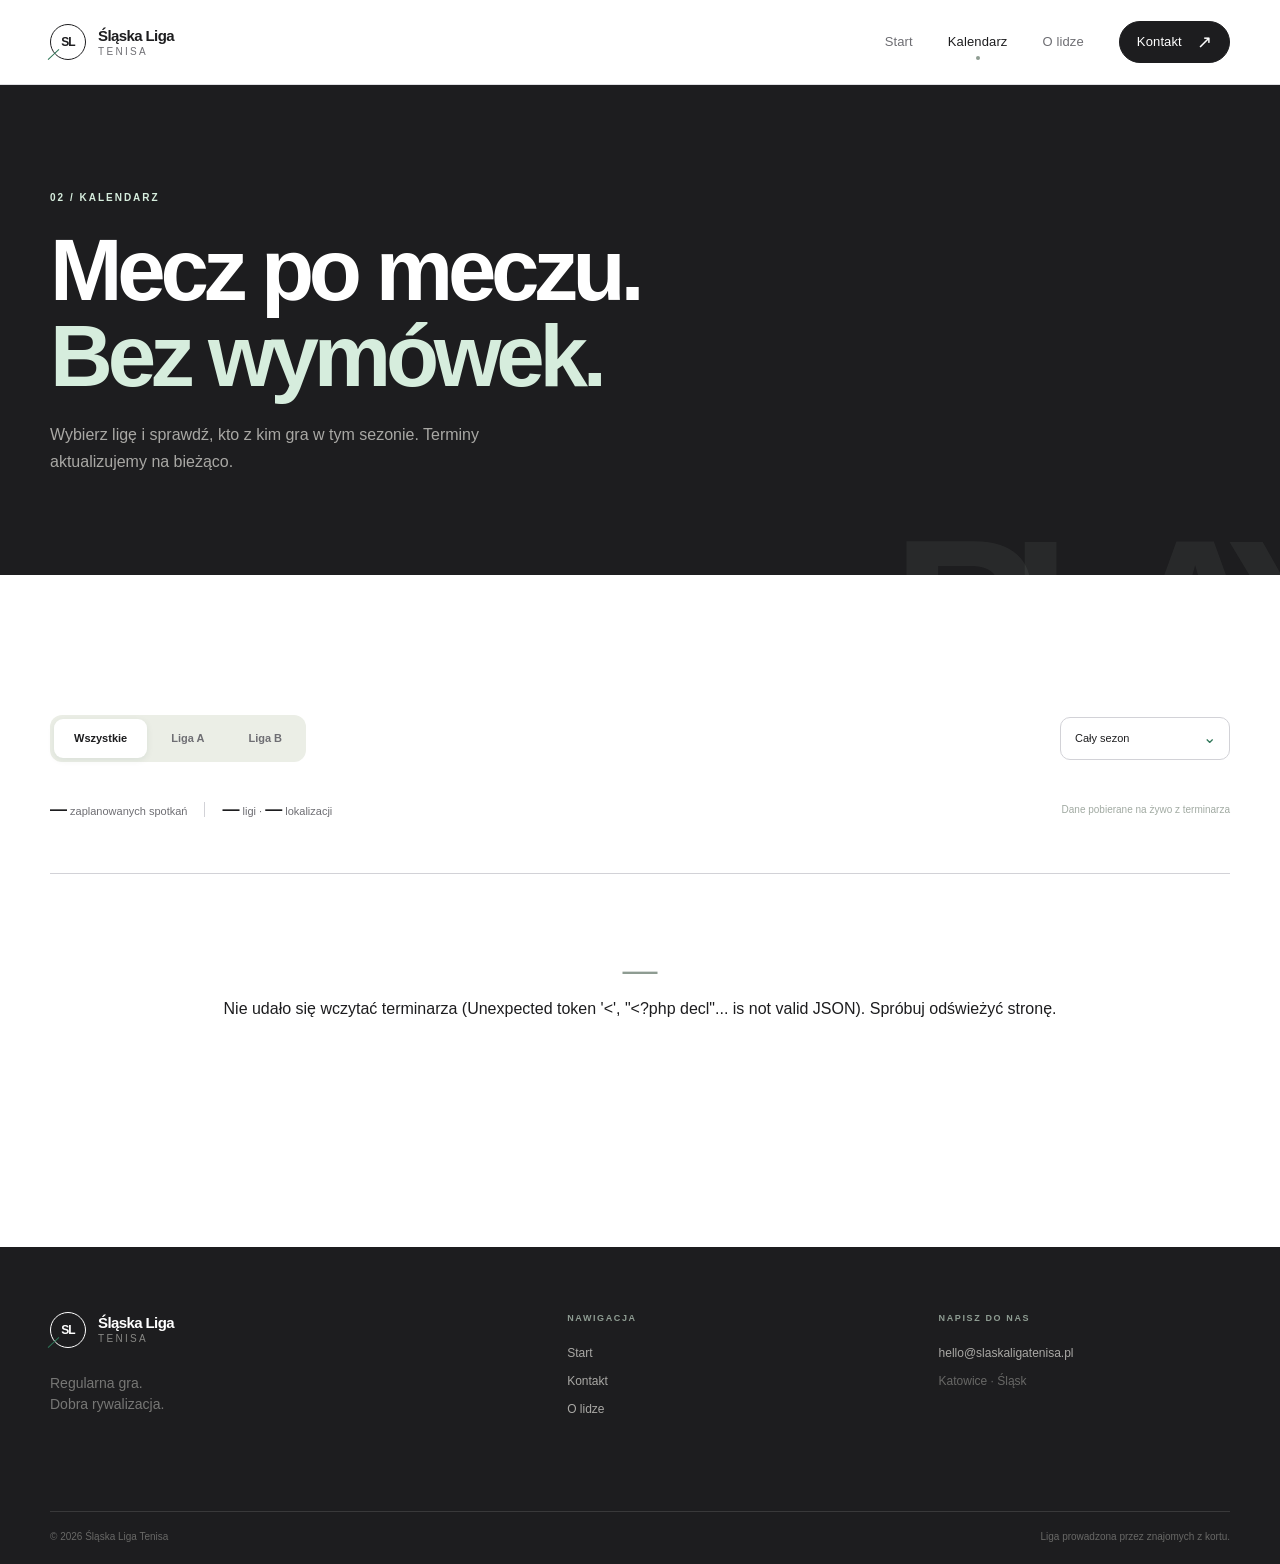
==== slt-final/kalendarz.html @ feb3588d "Add files via upload" ====
<!doctype html>
<html lang="pl">
  <head>
    <meta charset="UTF-8" />
    <meta name="viewport" content="width=device-width, initial-scale=1.0" />
    <meta name="description" content="Kalendarz meczy Śląskiej Ligi Tenisa — sprawdź najbliższe spotkania i wyniki." />
    <title>Kalendarz meczy — Śląska Liga Tenisa</title>
    <link rel="stylesheet" href="styles.css" />
  </head>
  <body data-page="calendar">
    <a class="skip-link" href="#main-content">Przejdź do treści</a>
    <header class="site-header"><div class="shell header-inner">
      <a class="brand" href="index.html" aria-label="Śląska Liga Tenisa — strona główna"><span class="brand-mark" aria-hidden="true"><span>SL</span><i></i></span><span class="brand-copy"><strong>Śląska Liga</strong><small>Tenisa</small></span></a>
      <button class="menu-toggle" type="button" aria-expanded="false" aria-controls="primary-navigation"><span></span><span></span><span></span><span class="sr-only">Otwórz menu</span></button>
      <nav id="primary-navigation" class="primary-nav" aria-label="Główna nawigacja"><a data-nav="home" href="index.html">Start</a><a data-nav="calendar" href="kalendarz.html">Kalendarz</a><a data-nav="about" href="o-lidze.html">O lidze</a><a class="nav-cta" data-nav="contact" href="kontakt.html">Kontakt <span>↗</span></a></nav>
    </div></header>
    <main id="main-content">
      <section class="page-hero"><div class="shell page-hero-inner"><p class="eyebrow reveal">02 / Kalendarz</p><h1 class="reveal reveal-delay">Mecz po meczu.<br /><em>Bez wymówek.</em></h1><p class="page-intro reveal reveal-delay-2">Wybierz ligę i sprawdź, kto z kim gra w tym sezonie. Terminy aktualizujemy na bieżąco.</p></div><div class="page-hero-mark">PLAY</div></section>
      <section class="section calendar-section"><div class="shell">
        <div class="calendar-toolbar reveal"><div class="filter-tabs" role="group" aria-label="Filtruj po lidze"><button class="filter-tab active" type="button" data-filter="all">Wszystkie</button><button class="filter-tab" type="button" data-filter="A">Liga A</button><button class="filter-tab" type="button" data-filter="B">Liga B</button></div><label class="select-wrap"><span class="sr-only">Wybierz miesiąc</span><select id="month-filter"><option value="all">Cały sezon</option></select></label></div>
        <div class="calendar-summary reveal reveal-delay"><span><strong id="summary-total">—</strong> zaplanowanych spotkań</span><span class="summary-divider"></span><span><strong id="summary-leagues">—</strong> ligi · <strong id="summary-locations">—</strong> lokalizacji</span><span class="calendar-updated" id="calendar-updated">Dane pobierane na żywo z terminarza</span></div>
        <div class="schedule" id="schedule">
          <p class="admin-table-empty">Wczytywanie terminarza…</p>
        </div>
        <div class="empty-state" id="empty-state" hidden><span class="empty-mark">—</span><h3>Brak spotkań dla tego filtra</h3><p>Spróbuj wybrać inną ligę lub miesiąc.</p></div>
      </div></section>
    </main>
    <footer class="site-footer"><div class="shell footer-main"><div class="footer-brand"><a class="brand brand-footer" href="index.html"><span class="brand-mark" aria-hidden="true"><span>SL</span><i></i></span><span class="brand-copy"><strong>Śląska Liga</strong><small>Tenisa</small></span></a><p>Regularna gra.<br />Dobra rywalizacja.</p></div><div class="footer-nav"><span class="footer-label">Nawigacja</span><a href="index.html">Start</a><a href="kontakt.html">Kontakt</a><a href="o-lidze.html">O lidze</a></div><div class="footer-nav"><span class="footer-label">Napisz do nas</span><a href="mailto:hello@slaskaligatenisa.pl">hello@slaskaligatenisa.pl</a><span class="footer-muted">Katowice · Śląsk</span></div></div><div class="shell footer-bottom"><span>© <span data-year>2026</span> Śląska Liga Tenisa</span><span>Liga prowadzona przez znajomych z kortu.</span></div></footer>
    <script src="script.js"></script>
  </body>
</html>
---- slt-final/styles.css ----
:root {
  --forest: #1d1d1f;
  --forest-deep: #101010;
  --green: #2f7658;
  --mint: #dcebe2;
  --lime: #d6eddd;
  --gold: #8e9c92;
  --cream: #f5f5f7;
  --paper: #ffffff;
  --ink: #1d1d1f;
  --muted: #6e6e73;
  --line: #d2d2d7;
  --coral: #71927e;
  --serif: Georgia, "Times New Roman", serif;
  --sans: -apple-system, BlinkMacSystemFont, "SF Pro Text", "Helvetica Neue", Arial, sans-serif;
  --display: -apple-system, BlinkMacSystemFont, "SF Pro Display", "Helvetica Neue", Arial, sans-serif;
}

* { box-sizing: border-box; }
html { scroll-behavior: smooth; }
body { margin: 0; color: var(--ink); background: var(--paper); font-family: var(--sans); font-size: 16px; line-height: 1.5; -webkit-font-smoothing: antialiased; }
a { color: inherit; text-decoration: none; }
button, input, textarea, select { font: inherit; }
button { cursor: pointer; }
.shell { width: min(1180px, calc(100% - 72px)); margin: 0 auto; }
.sr-only { position: absolute; width: 1px; height: 1px; padding: 0; margin: -1px; overflow: hidden; clip: rect(0, 0, 0, 0); white-space: nowrap; border: 0; }
.skip-link { position: fixed; z-index: 100; top: 12px; left: 12px; padding: 10px 16px; color: var(--paper); background: var(--forest); transform: translateY(-150%); transition: transform .2s; }
.skip-link:focus { transform: translateY(0); }

.site-header { position: relative; z-index: 20; background: var(--paper); border-bottom: 1px solid rgba(22, 40, 33, .1); }
.header-inner { min-height: 84px; display: flex; align-items: center; justify-content: space-between; }
.brand { display: inline-flex; gap: 12px; align-items: center; }
.brand-mark { width: 36px; height: 36px; position: relative; display: grid; place-items: center; border: 1.5px solid var(--forest); border-radius: 50%; color: var(--forest); font-family: var(--display); font-size: 12px; font-weight: 800; letter-spacing: -.08em; }
.brand-mark i { width: 15px; height: 1px; position: absolute; left: -5px; bottom: 4px; background: var(--gold); transform: rotate(-43deg); }
.brand-copy { display: flex; flex-direction: column; line-height: 1; }
.brand-copy strong { color: var(--forest); font-family: var(--display); font-size: 15px; letter-spacing: -.04em; }
.brand-copy small { margin-top: 4px; color: var(--muted); font-size: 10px; letter-spacing: .23em; text-transform: uppercase; }
.primary-nav { display: flex; align-items: center; gap: 35px; }
.primary-nav > a { position: relative; padding: 31px 0; color: #637168; font-size: 13px; font-weight: 600; letter-spacing: .01em; transition: color .25s; }
.primary-nav > a:hover, .primary-nav > a.active { color: var(--forest); }
.primary-nav > a:not(.nav-cta)::after { content: ""; width: 4px; height: 4px; position: absolute; bottom: 23px; left: calc(50% - 2px); border-radius: 50%; background: var(--gold); opacity: 0; transform: translateY(5px); transition: .25s; }
.primary-nav > a.active:not(.nav-cta)::after { opacity: 1; transform: translateY(0); }
.nav-cta { display: inline-flex; gap: 15px; align-items: center; padding: 10px 17px !important; color: var(--paper) !important; background: var(--forest); border: 1px solid var(--forest); }
.nav-cta:hover { background: var(--green); border-color: var(--green); }
.nav-cta span, .button span { font-size: 18px; font-weight: 400; line-height: .7; }
.menu-toggle { display: none; background: none; border: 0; }

.hero-section { position: relative; overflow: hidden; background: var(--paper); }
.hero-grid { min-height: 652px; display: grid; grid-template-columns: 48% 52%; align-items: center; padding: 78px 0 105px; }
.eyebrow { display: flex; align-items: center; gap: 10px; margin: 0 0 24px; color: var(--green); font-size: 10px; font-weight: 700; letter-spacing: .2em; line-height: 1; text-transform: uppercase; }
.eyebrow-line { width: 25px; height: 1px; background: var(--gold); }
h1, h2, h3, p { margin-top: 0; }
h1, h2 { color: var(--forest); font-family: var(--display); letter-spacing: -.07em; line-height: .99; }
h1 { max-width: 700px; margin-bottom: 28px; font-size: clamp(49px, 6.1vw, 83px); font-weight: 700; }
h1 em, h2 em, .form-success h3 em { color: var(--coral); font-family: var(--serif); font-weight: 400; letter-spacing: -.08em; }
h1 span { color: var(--green); }
.hero-lede { max-width: 430px; margin-bottom: 30px; color: #68786e; font-size: 17px; line-height: 1.65; }
.hero-actions { display: flex; align-items: center; gap: 28px; }
.button { display: inline-flex; align-items: center; justify-content: center; gap: 22px; min-height: 48px; padding: 0 20px; border: 1px solid transparent; font-size: 12px; font-weight: 700; letter-spacing: .01em; transition: background .25s, border-color .25s, color .25s, transform .25s; }
.button:hover { transform: translateY(-2px); }
.button-primary { color: var(--paper); background: var(--forest); border-color: var(--forest); }
.button-primary:hover { background: var(--green); border-color: var(--green); }
.button-light { color: var(--forest); background: var(--lime); border-color: var(--lime); }
.button-light:hover { background: #edf3d0; border-color: #edf3d0; }
.button-outline { color: var(--forest); background: transparent; border-color: #aec0ad; }
.button-outline:hover { color: var(--paper); background: var(--forest); border-color: var(--forest); }
.text-link { display: inline-flex; align-items: center; gap: 13px; color: var(--forest); font-size: 12px; font-weight: 700; }
.text-link span { color: var(--gold); font-size: 20px; font-weight: 400; transition: transform .2s; }
.text-link:hover span { transform: translateX(4px); }
.hero-note { display: flex; align-items: center; gap: 10px; margin-top: 49px; color: #8b958d; font-size: 11px; }
.pulse-dot { width: 7px; height: 7px; position: relative; display: inline-block; border-radius: 50%; background: var(--coral); }
.pulse-dot::before { content: ""; position: absolute; inset: -4px; border: 1px solid var(--coral); border-radius: 50%; opacity: .5; animation: pulse 2s infinite; }
@keyframes pulse { 0%, 100% { transform: scale(.8); opacity: .7; } 50% { transform: scale(1.3); opacity: 0; } }
.hero-art { min-height: 480px; position: relative; margin-left: 8%; color: var(--paper); background: #1d1d1f; border-radius: 24px; overflow: hidden; box-shadow: 0 28px 65px rgba(29, 29, 31, .18); }
.art-topline { position: absolute; z-index: 2; top: 22px; right: 25px; left: 25px; display: flex; justify-content: space-between; color: rgba(255, 255, 255, .48); font-size: 9px; letter-spacing: .16em; }
.court-stage { position: absolute; inset: 56px 22px 78px; display: grid; place-items: center; }
.court-svg { width: 100%; height: 100%; overflow: visible; }
.court-surface { fill: #2f7658; }
.court-line { fill: none; stroke: rgba(255, 255, 255, .86); stroke-width: 3; vector-effect: non-scaling-stroke; }
.singles-line { stroke: rgba(255, 255, 255, .73); }
.center-line { stroke: rgba(255, 255, 255, .88); }
.net-line { stroke: #e4f1d8; stroke-width: 4; vector-effect: non-scaling-stroke; }
.net-shadow { stroke: rgba(0, 0, 0, .3); stroke-width: 2; vector-effect: non-scaling-stroke; }
.net-post { fill: #e4f1d8; stroke: #1d1d1f; stroke-width: 2; }
.ball-trail { fill: none; stroke: rgba(214, 237, 221, .22); stroke-width: 2; stroke-dasharray: 4 8; vector-effect: non-scaling-stroke; }
.court-ball { fill: #d6eddd; stroke: #ffffff; stroke-width: 2; filter: drop-shadow(0 6px 8px rgba(0, 0, 0, .28)); }
.art-caption { position: absolute; right: 27px; bottom: 21px; left: 27px; display: flex; justify-content: space-between; align-items: end; border-top: 1px solid rgba(255, 255, 255, .18); padding-top: 15px; }
.art-caption strong { max-width: 180px; font-family: var(--display); font-size: 16px; line-height: 1.15; }
.art-caption span { color: rgba(255, 255, 255, .5); font-size: 10px; }
.hero-swoop { display: none; }
.section { padding: 125px 0; }
.section-intro { background: var(--paper); }
.intro-grid, .about-intro-grid { display: grid; grid-template-columns: 1fr 1fr; gap: 80px; }
.section-heading h2, .section-topline h2 { margin-bottom: 0; font-size: clamp(41px, 4vw, 59px); }
.intro-content { max-width: 450px; padding-top: 39px; }
.intro-lede, .large-copy { color: var(--forest); font-family: var(--display); font-size: 21px; line-height: 1.45; letter-spacing: -.035em; }
.dark-link { margin-top: 25px; }
.value-grid { display: grid; grid-template-columns: repeat(3, 1fr); gap: 2px; margin-top: 86px; }
.value-card { min-height: 263px; position: relative; padding: 30px; border: 1px solid var(--line); background: #f6f6ef; }
.value-card-accent { color: var(--paper); background: var(--forest); border-color: var(--forest); }
.value-number { position: absolute; top: 27px; right: 28px; color: var(--gold); font-size: 10px; font-weight: 700; letter-spacing: .1em; }
.value-icon { width: 31px; height: 31px; position: relative; margin: 20px 0 32px; color: var(--green); }
.value-card-accent .value-icon { color: var(--lime); }
.icon-calendar { border: 1px solid currentColor; border-top: 4px solid currentColor; }.icon-calendar::before, .icon-calendar::after { content: ""; position: absolute; top: -7px; width: 1px; height: 8px; background: currentColor; }.icon-calendar::before { left: 7px; }.icon-calendar::after { right: 7px; }
.icon-people::before, .icon-people::after { content: ""; position: absolute; border: 1px solid currentColor; border-radius: 50%; }.icon-people::before { width: 10px; height: 10px; top: 1px; left: 10px; box-shadow: -11px 5px 0 -2px var(--forest), 11px 5px 0 -2px var(--forest); }.icon-people::after { width: 26px; height: 12px; bottom: 2px; left: 2px; border-radius: 50% 50% 0 0; }
.value-card-accent .icon-people::before { box-shadow: -11px 5px 0 -2px var(--forest), 11px 5px 0 -2px var(--forest); }
.icon-chart { border-left: 1px solid currentColor; border-bottom: 1px solid currentColor; }.icon-chart::before, .icon-chart::after { content: ""; position: absolute; bottom: 4px; width: 5px; background: currentColor; }.icon-chart::before { left: 7px; height: 11px; box-shadow: 8px -7px 0 currentColor, 16px -15px 0 currentColor; }
.value-card h3 { margin-bottom: 10px; color: inherit; font-family: var(--display); font-size: 19px; letter-spacing: -.04em; }.value-card p { max-width: 245px; margin: 0; color: #748178; font-size: 13px; line-height: 1.55; }.value-card-accent p { color: rgba(244, 243, 236, .68); }

.season-section { position: relative; overflow: hidden; color: var(--paper); background: var(--forest); }
.season-grid { position: relative; z-index: 1; display: grid; grid-template-columns: 1fr 1fr; gap: 110px; align-items: center; }
.eyebrow-light { color: var(--lime); }.season-copy h2, .join-strip h2 { margin-bottom: 24px; color: var(--paper); font-size: clamp(46px, 5vw, 70px); }.season-copy h2 em, .join-strip h2 em { color: var(--lime); }.season-copy > p:not(.eyebrow) { max-width: 355px; margin-bottom: 35px; color: rgba(244, 243, 236, .66); font-size: 16px; line-height: 1.65; }
.season-stats { border-top: 1px solid rgba(244, 243, 236, .25); }.big-stat { display: flex; align-items: center; gap: 23px; padding: 24px 0; }.big-stat strong { min-width: 150px; color: var(--lime); font-family: var(--display); font-size: clamp(55px, 7vw, 92px); font-weight: 500; letter-spacing: -.1em; line-height: .8; }.big-stat span { color: rgba(244, 243, 236, .58); font-size: 11px; line-height: 1.35; text-transform: uppercase; letter-spacing: .1em; }.stat-rule { height: 1px; background: rgba(244, 243, 236, .25); }.season-watermark { position: absolute; right: -2%; bottom: -6%; color: rgba(200, 216, 196, .04); font-family: var(--display); font-size: 320px; font-weight: 800; letter-spacing: -.14em; line-height: .75; }

.upcoming-section { background: var(--paper); }.section-topline { display: flex; justify-content: space-between; align-items: end; margin-bottom: 60px; }.section-topline > .text-link { margin-bottom: 8px; }.match-list { border-top: 1px solid var(--line); }.match-row { min-height: 128px; display: grid; grid-template-columns: 105px 1fr 80px 47px; gap: 22px; align-items: center; border-bottom: 1px solid var(--line); }.match-date { display: flex; align-items: center; gap: 10px; }.match-date strong { color: var(--forest); font-family: var(--display); font-size: 39px; letter-spacing: -.08em; line-height: .8; }.match-date span { color: var(--muted); font-size: 9px; font-weight: 700; line-height: 1.25; letter-spacing: .12em; }.match-label, .match-info small { color: var(--green); font-size: 9px; font-weight: 700; letter-spacing: .13em; text-transform: uppercase; }.match-info h3 { margin: 7px 0 5px; color: var(--forest); font-family: var(--display); font-size: 18px; letter-spacing: -.045em; }.match-info h3 i { color: var(--coral); font-family: var(--serif); font-size: 16px; font-weight: 400; }.match-place { color: var(--muted); font-size: 11px; }.match-time { color: var(--forest); font-family: var(--display); font-size: 17px; font-weight: 700; text-align: right; }.round-arrow { width: 37px; height: 37px; display: grid; place-items: center; margin-left: auto; border: 1px solid #bdcbbb; border-radius: 50%; color: var(--green); font-size: 17px; transition: .25s; }.round-arrow:hover { color: var(--paper); background: var(--forest); border-color: var(--forest); transform: rotate(45deg); }
.join-strip { position: relative; overflow: hidden; padding: 110px 0 120px; background: var(--coral); }.join-strip::after { content: ""; width: 360px; height: 360px; position: absolute; right: 7%; top: 18%; border: 1px solid rgba(244, 243, 236, .22); border-radius: 50%; box-shadow: 0 0 0 55px rgba(244, 243, 236, .04), 0 0 0 110px rgba(244, 243, 236, .03); }.join-strip-inner { position: relative; z-index: 1; }.join-strip .button { margin-top: 20px; }

.page-hero { position: relative; min-height: 430px; overflow: hidden; background: var(--forest); }.page-hero-inner { position: relative; z-index: 1; padding: 108px 0 100px; }.page-hero .eyebrow { color: var(--lime); }.page-hero h1 { max-width: 650px; margin-bottom: 23px; color: var(--paper); font-size: clamp(54px, 6.8vw, 88px); }.page-hero h1 em { color: var(--lime); }.page-intro { max-width: 430px; margin-bottom: 0; color: rgba(244,243,236,.65); font-size: 16px; line-height: 1.65; }.page-hero-mark { position: absolute; right: -5%; bottom: -29%; color: rgba(200,216,196,.07); font-family: var(--display); font-size: 220px; font-weight: 800; letter-spacing: -.13em; line-height: .9; }.page-hero-join { background: var(--green); }.page-hero-about { background: #1a493a; }

.calendar-section { background: var(--paper); }.calendar-toolbar { display: flex; justify-content: space-between; align-items: center; margin-bottom: 35px; }.filter-tabs { display: flex; gap: 4px; padding: 4px; background: #ebeee6; }.filter-tab { padding: 11px 20px; color: var(--muted); background: transparent; border: 0; font-size: 11px; font-weight: 700; }.filter-tab.active { color: var(--forest); background: var(--paper); box-shadow: 0 2px 7px rgba(7,59,46,.08); }.select-wrap { position: relative; }.select-wrap::after { content: "⌄"; position: absolute; top: 9px; right: 14px; pointer-events: none; color: var(--green); }.select-wrap select { min-width: 170px; padding: 12px 36px 12px 14px; appearance: none; color: var(--forest); background: transparent; border: 1px solid var(--line); font-size: 11px; }.calendar-summary { display: flex; align-items: center; gap: 17px; margin-bottom: 51px; color: var(--muted); font-size: 11px; }.calendar-summary strong { color: var(--forest); font-family: var(--display); font-size: 17px; }.summary-divider { width: 1px; height: 15px; background: var(--line); }.calendar-updated { margin-left: auto; color: #a1aaa2; font-size: 10px; }.schedule { border-top: 1px solid var(--line); }.schedule-group { display: grid; grid-template-columns: 160px 1fr; border-bottom: 1px solid var(--line); }.schedule-date { display: flex; gap: 12px; align-items: start; padding-top: 37px; }.schedule-date strong { color: var(--forest); font-family: var(--display); font-size: 45px; letter-spacing: -.1em; line-height: .8; }.schedule-date span { margin-top: 3px; color: var(--muted); font-size: 9px; font-weight: 700; line-height: 1.4; letter-spacing: .12em; }.game-row { min-height: 118px; position: relative; display: grid; grid-template-columns: 105px 1fr 65px 37px; gap: 17px; align-items: center; padding: 20px 0; border-bottom: 1px solid #e5e8e1; }.game-row:last-child { border-bottom: 0; }.game-row > div h3 { margin: 5px 0 3px; color: var(--forest); font-family: var(--display); font-size: 17px; letter-spacing: -.04em; }.game-row > div p { margin: 0; color: var(--muted); font-size: 11px; }.game-row > div p b { color: var(--gold); }.game-row time { color: var(--forest); font-family: var(--display); font-size: 16px; font-weight: 700; text-align: right; }.game-status { align-self: start; margin-top: 6px; color: var(--green); font-size: 9px; font-weight: 700; letter-spacing: .1em; text-transform: uppercase; }.game-status::before { content: ""; width: 6px; height: 6px; display: inline-block; margin-right: 6px; border-radius: 50%; background: var(--lime); }.empty-state { padding: 70px 0; text-align: center; }.empty-mark { color: var(--gold); font-size: 35px; }.empty-state h3 { margin-bottom: 4px; color: var(--forest); font-family: var(--display); }.empty-state p { color: var(--muted); font-size: 13px; }

.form-section { background: #edf0e9; }.form-layout { display: grid; grid-template-columns: .75fr 1.25fr; gap: 90px; align-items: start; }.form-aside { padding-top: 22px; }.form-aside h2 { margin-bottom: 23px; font-size: clamp(48px, 5vw, 70px); }.form-aside > p:not(.eyebrow) { max-width: 315px; color: #738077; font-size: 15px; line-height: 1.6; }.aside-details { margin-top: 74px; border-top: 1px solid #cad5ca; }.aside-details div { display: flex; justify-content: space-between; padding: 16px 0; border-bottom: 1px solid #cad5ca; }.detail-label { color: #7d8a80; font-size: 10px; text-transform: uppercase; letter-spacing: .12em; }.aside-details strong { color: var(--forest); font-family: var(--display); font-size: 12px; }.form-card { padding: 38px 40px 42px; background: var(--paper); box-shadow: 0 16px 45px rgba(22,40,33,.08); }.form-card-top { display: flex; justify-content: space-between; padding-bottom: 26px; border-bottom: 1px solid var(--line); }.form-step { color: var(--green); font-family: var(--display); font-size: 11px; font-weight: 700; letter-spacing: .14em; }.form-step i { width: 25px; height: 1px; display: inline-block; margin: 0 9px 3px; background: var(--gold); }.required-note { color: #9aa49b; font-size: 10px; }.form-heading { display: flex; gap: 17px; align-items: start; margin: 31px 0 22px; }.form-heading > span { color: var(--gold); font-family: var(--display); font-size: 13px; font-weight: 700; }.form-heading h3 { margin: -3px 0 4px; color: var(--forest); font-family: var(--display); font-size: 19px; letter-spacing: -.045em; }.form-heading p { margin: 0; color: var(--muted); font-size: 12px; }.form-heading-spaced { margin-top: 38px; }.field-grid { display: grid; grid-template-columns: 1fr 1fr; gap: 17px; }.field { display: block; margin-bottom: 18px; }.field > span, .choice-field legend { display: block; margin-bottom: 8px; color: var(--forest); font-size: 11px; font-weight: 700; }.field b, .choice-field b, .check-field b { color: var(--coral); }.field input, .field textarea { width: 100%; padding: 13px 12px; color: var(--ink); background: #f6f6ef; border: 1px solid #d7ded5; border-radius: 0; outline: 0; font-size: 12px; transition: border-color .2s, background .2s; }.field textarea { resize: vertical; min-height: 81px; }.field input:focus, .field textarea:focus { background: var(--paper); border-color: var(--green); }.field input::placeholder, .field textarea::placeholder { color: #adb6ae; }.field-error { display: none; margin-top: 5px; color: var(--coral); font-size: 10px; }.field.has-error input, .field.has-error textarea { border-color: var(--coral); }.field.has-error .field-error { display: block; }.choice-field { margin: 0 0 23px; padding: 0; border: 0; }.choice-grid { display: grid; grid-template-columns: repeat(3, 1fr); gap: 7px; }.choice { position: relative; display: block; }.choice input { position: absolute; opacity: 0; }.choice > span { display: block; min-height: 98px; padding: 12px 10px; border: 1px solid #d7ded5; background: #f6f6ef; cursor: pointer; transition: .2s; }.choice input:checked + span { color: var(--paper); background: var(--forest); border-color: var(--forest); }.choice span strong { display: block; margin-bottom: 15px; color: var(--gold); font-family: var(--display); font-size: 10px; }.choice span b { display: block; margin-bottom: 2px; color: var(--forest); font-size: 11px; }.choice input:checked + span b { color: var(--paper); }.choice span small { color: var(--muted); font-size: 9px; }.choice input:checked + span small { color: rgba(244,243,236,.63); }.check-field { display: flex; gap: 10px; align-items: start; margin: 24px 0; color: var(--muted); font-size: 10px; }.check-field input { width: 15px; height: 15px; accent-color: var(--green); }.check-field.has-error { color: var(--coral); }.submit-button { width: 100%; }.form-success { padding: 74px 30px 50px; text-align: center; }.success-mark { width: 48px; height: 48px; display: grid; place-items: center; margin: 0 auto 32px; border-radius: 50%; color: var(--forest); background: var(--lime); font-size: 24px; }.form-success .eyebrow { justify-content: center; }.form-success h3 { margin-bottom: 18px; color: var(--forest); font-family: var(--display); font-size: 43px; line-height: 1; letter-spacing: -.08em; }.form-success > p:not(.eyebrow) { max-width: 350px; margin: 0 auto 25px; color: var(--muted); font-size: 13px; }

.about-intro { background: var(--paper); }.about-text { max-width: 470px; }.about-text p:not(.large-copy) { color: var(--muted); font-size: 15px; line-height: 1.7; }.pricing-section { background: #eef0e9; }.topline-note { margin-bottom: 5px; color: var(--muted); font-size: 12px; line-height: 1.5; text-align: right; }.pricing-grid { display: grid; grid-template-columns: 1fr 1fr; gap: 2px; }.price-card { min-height: 500px; display: flex; flex-direction: column; padding: 34px 35px 32px; background: var(--paper); }.price-card-featured { color: var(--paper); background: var(--forest); }.price-tag { color: var(--green); font-size: 9px; font-weight: 700; letter-spacing: .18em; }.price-card-featured .price-tag { color: var(--lime); }.price-card h3 { margin: 29px 0 8px; color: var(--forest); font-family: var(--display); font-size: 24px; letter-spacing: -.06em; }.price-card-featured h3 { color: var(--paper); }.price-description { max-width: 290px; min-height: 49px; margin-bottom: 24px; color: var(--muted); font-size: 13px; line-height: 1.5; }.price-card-featured .price-description { color: rgba(244,243,236,.62); }.price { display: flex; gap: 11px; align-items: end; margin-bottom: 27px; }.price strong { color: var(--forest); font-family: var(--display); font-size: 66px; font-weight: 500; letter-spacing: -.11em; line-height: .75; }.price-card-featured .price strong { color: var(--lime); }.price span { color: var(--muted); font-size: 10px; line-height: 1.2; text-transform: uppercase; }.price-card-featured .price span { color: rgba(244,243,236,.58); }.price-card ul { display: grid; gap: 10px; margin: 0 0 28px; padding: 0; list-style: none; color: #637168; font-size: 12px; }.price-card-featured ul { color: rgba(244,243,236,.72); }.price-card li::before { content: "—"; margin-right: 10px; color: var(--gold); }.price-card .button { margin-top: auto; align-self: start; min-width: 138px; }.pricing-footnote { margin: 21px 0 0; color: #839087; font-size: 10px; }.rules-section { background: var(--paper); }.rules-grid { display: grid; grid-template-columns: 1fr 1fr; gap: 100px; }.rules-grid .text-link { margin-top: 42px; }.rule-list { border-top: 1px solid var(--line); }.rule-item { display: grid; grid-template-columns: 50px 1fr; gap: 20px; padding: 24px 0; border-bottom: 1px solid var(--line); }.rule-item > span { color: var(--gold); font-family: var(--display); font-size: 12px; font-weight: 700; }.rule-item h3 { margin: -3px 0 5px; color: var(--forest); font-family: var(--display); font-size: 18px; letter-spacing: -.04em; }.rule-item p { margin: 0; color: var(--muted); font-size: 13px; line-height: 1.55; }.faq-section { background: #eef0e9; }.faq-grid { display: grid; grid-template-columns: .8fr 1.2fr; gap: 100px; }.faq-grid h2 { font-size: clamp(43px, 4.5vw, 62px); }.faq-list details { padding: 22px 0; border-top: 1px solid #ccd5cc; }.faq-list details:last-child { border-bottom: 1px solid #ccd5cc; }.faq-list summary { display: flex; justify-content: space-between; align-items: center; color: var(--forest); font-family: var(--display); font-size: 16px; font-weight: 700; letter-spacing: -.04em; cursor: pointer; list-style: none; }.faq-list summary::-webkit-details-marker { display: none; }.faq-list summary span { color: var(--gold); font-family: var(--sans); font-size: 21px; font-weight: 400; transition: transform .2s; }.faq-list details[open] summary span { transform: rotate(45deg); }.faq-list details p { max-width: 610px; margin: 15px 35px 0 0; color: var(--muted); font-size: 13px; line-height: 1.65; }

.site-footer { color: rgba(244,243,236,.65); background: var(--forest-deep); }.footer-main { min-height: 264px; display: grid; grid-template-columns: 1.5fr 1fr 1fr; gap: 80px; padding: 65px 0 55px; }.brand-footer .brand-mark { color: var(--paper); border-color: var(--paper); }.brand-footer .brand-copy strong { color: var(--paper); }.brand-footer .brand-copy small { color: rgba(244,243,236,.5); }.footer-brand p { margin: 25px 0 0; color: rgba(244,243,236,.42); font-family: var(--display); font-size: 14px; line-height: 1.5; }.footer-nav { display: flex; flex-direction: column; align-items: start; gap: 10px; font-size: 12px; }.footer-label { margin-bottom: 9px; color: var(--gold); font-size: 9px; font-weight: 700; letter-spacing: .18em; text-transform: uppercase; }.footer-nav a { transition: color .2s; }.footer-nav a:hover { color: var(--lime); }.footer-muted { color: rgba(244,243,236,.35); }.footer-bottom { display: flex; justify-content: space-between; padding: 17px 0 20px; border-top: 1px solid rgba(244,243,236,.13); color: rgba(244,243,236,.35); font-size: 10px; }

.reveal { opacity: 0; transform: translateY(18px); transition: opacity .7s ease, transform .7s ease; }.reveal.is-visible { opacity: 1; transform: translateY(0); }.reveal-delay { transition-delay: .12s; }.reveal-delay-2 { transition-delay: .22s; }.reveal-delay-3 { transition-delay: .32s; }

@media (max-width: 800px) {
  .shell { width: min(100% - 38px, 610px); }
  .header-inner { min-height: 72px; }.menu-toggle { width: 34px; height: 34px; display: flex; flex-direction: column; justify-content: center; gap: 5px; padding: 0; }.menu-toggle span:not(.sr-only) { width: 23px; height: 1px; display: block; background: var(--forest); transition: .2s; }.nav-open .menu-toggle span:nth-child(1) { transform: translateY(6px) rotate(45deg); }.nav-open .menu-toggle span:nth-child(2) { opacity: 0; }.nav-open .menu-toggle span:nth-child(3) { transform: translateY(-6px) rotate(-45deg); }.primary-nav { position: absolute; top: 72px; right: 0; left: 0; display: none; flex-direction: column; align-items: stretch; gap: 0; padding: 8px 19px 20px; background: var(--paper); border-bottom: 1px solid var(--line); box-shadow: 0 13px 20px rgba(7,59,46,.07); }.nav-open .primary-nav { display: flex; }.primary-nav > a { padding: 14px 0 !important; }.primary-nav > a:not(.nav-cta)::after { display: none; }.nav-cta { margin-top: 6px; padding: 12px 15px !important; }
  .hero-grid, .intro-grid, .about-intro-grid, .season-grid, .form-layout, .rules-grid, .faq-grid { grid-template-columns: 1fr; gap: 45px; }.hero-grid { padding: 67px 0 90px; }.hero-art { min-height: 405px; margin-left: 0; }.hero-note { margin-top: 35px; }.value-grid { grid-template-columns: 1fr; margin-top: 55px; }.value-card { min-height: auto; padding: 26px; }.value-icon { margin-bottom: 22px; }.section { padding: 84px 0; }.intro-content { padding-top: 0; }.season-grid { gap: 60px; }.season-watermark { font-size: 180px; }.match-row { grid-template-columns: 74px 1fr 47px; gap: 14px; }.match-time { grid-column: 2; grid-row: 2; margin-top: -48px; text-align: left; font-size: 13px; }.round-arrow { grid-column: 3; grid-row: 1 / span 2; }.match-info h3 { font-size: 15px; }.join-strip { padding: 85px 0 95px; }.join-strip::after { right: -30%; top: 35%; }.page-hero { min-height: 380px; }.page-hero-inner { padding: 88px 0 85px; }.page-hero-mark { right: -12%; font-size: 150px; }.calendar-toolbar { align-items: stretch; flex-direction: column; gap: 15px; }.filter-tabs { justify-content: space-between; }.filter-tab { flex: 1; padding-right: 8px; padding-left: 8px; }.select-wrap select { width: 100%; }.calendar-summary { flex-wrap: wrap; }.calendar-updated { flex-basis: 100%; margin: 2px 0 0; }.schedule-group { grid-template-columns: 70px 1fr; }.schedule-date { gap: 6px; }.schedule-date strong { font-size: 30px; }.schedule-date span { font-size: 7px; }.game-row { grid-template-columns: 1fr 37px; gap: 10px; padding: 19px 0; }.game-status { grid-column: 1 / -1; margin: 0; }.game-row time { grid-column: 1; grid-row: 3; margin-top: 3px; text-align: left; font-size: 13px; }.game-row .round-arrow { grid-column: 2; grid-row: 2 / span 2; }.game-row > div h3 { font-size: 14px; }.game-row > div p { font-size: 10px; }.form-layout { gap: 22px; }.form-aside { padding-top: 0; }.aside-details { margin-top: 35px; }.form-card { padding: 27px 20px 30px; }.field-grid, .choice-grid, .pricing-grid { grid-template-columns: 1fr; }.choice > span { min-height: auto; }.price-card { min-height: auto; padding: 29px 25px; }.price-card-featured { order: -1; }.pricing-footnote { margin-bottom: 0; }.rules-grid .text-link { margin-top: 30px; }.footer-main { grid-template-columns: 1fr 1fr; gap: 45px 25px; padding: 52px 0 45px; }.footer-brand { grid-column: 1 / -1; }.footer-bottom { flex-direction: column; gap: 6px; }.topline-note { text-align: left; }
}
@media (max-width: 430px) {
  h1 { font-size: 48px; }.hero-lede { font-size: 15px; }.hero-actions { align-items: start; flex-direction: column; gap: 20px; }.hero-art { min-height: 360px; }.court-graphic { inset: 66px 20px 95px; }.art-caption { flex-direction: column; align-items: start; gap: 6px; }.section-topline { align-items: start; flex-direction: column; gap: 24px; }.section-topline .text-link { margin: 0; }.big-stat strong { min-width: 125px; }.big-stat { gap: 15px; }.form-success { padding-right: 10px; padding-left: 10px; }.footer-main { grid-template-columns: 1fr; }.footer-brand { grid-column: auto; }
}

/* Apple-inspired finishing pass */
body { background: #fff; color: #1d1d1f; }
.site-header { position: sticky; top: 0; background: rgba(255, 255, 255, .86); border-bottom-color: rgba(210, 210, 215, .7); backdrop-filter: saturate(180%) blur(20px); }
.brand-mark { border-width: 1px; }
.brand-mark i { background: var(--green); }
.brand-copy strong, .primary-nav > a:hover, .primary-nav > a.active { color: #1d1d1f; }
.primary-nav > a { color: #6e6e73; font-weight: 500; }
.nav-cta { border-radius: 999px; }
.hero-section { background: #f5f5f7; }
.hero-grid { min-height: 690px; padding-top: 92px; }
h1, h2 { font-weight: 700; letter-spacing: -.06em; }
h1 em, h2 em, .form-success h3 em { color: var(--green); font-family: inherit; font-style: normal; font-weight: 700; letter-spacing: -.06em; }
h1 span { color: #1d1d1f; }
.hero-lede { color: #6e6e73; }
.button { border-radius: 999px; letter-spacing: 0; }
.button-primary { background: #1d1d1f; border-color: #1d1d1f; }
.button-primary:hover { background: #424245; border-color: #424245; }
.text-link span { color: var(--green); }
.hero-art { border-radius: 28px; }
.section { padding-top: 140px; padding-bottom: 140px; }
.section-intro, .upcoming-section, .about-intro, .rules-section { background: #fff; }
.intro-lede, .large-copy { color: #1d1d1f; }
.value-grid { gap: 16px; }
.value-card { min-height: 278px; border: 0; border-radius: 20px; background: #f5f5f7; box-shadow: none; }
.value-card-accent { background: #1d1d1f; }
.value-card p { color: #6e6e73; }
.value-card-accent p { color: #a1a1a6; }
.season-section { background: #1d1d1f; }
.season-copy h2 em, .join-strip h2 em { color: var(--lime); }
.join-strip { background: #f5f5f7; }
.join-strip h2 { color: #1d1d1f; }
.join-strip .eyebrow-light { color: var(--green); }
.join-strip::after { border-color: rgba(47, 118, 88, .12); box-shadow: 0 0 0 55px rgba(47, 118, 88, .035), 0 0 0 110px rgba(47, 118, 88, .02); }
.page-hero { background: #1d1d1f; }
.page-hero-join, .page-hero-about { background: #2f7658; }
.page-hero h1 em { color: var(--lime); }
.filter-tabs { border-radius: 12px; }
.filter-tab { border-radius: 9px; }
.select-wrap select { border-radius: 10px; background: #fff; }
.game-row, .match-row { border-color: #e5e5ea; }
.form-section, .pricing-section, .faq-section { background: #f5f5f7; }
.form-card { border-radius: 24px; box-shadow: 0 18px 50px rgba(0, 0, 0, .07); }
.field input, .field textarea, .choice > span { border-radius: 10px; background: #f5f5f7; }
.choice input:checked + span { background: #1d1d1f; border-color: #1d1d1f; }
.price-card { border-radius: 20px; }
.price-card-featured { background: #1d1d1f; }
.faq-list details { border-color: #d2d2d7; }
.site-footer { background: #1d1d1f; }

@media (max-width: 800px) {
  .hero-grid { padding-top: 68px; }
  .section { padding-top: 92px; padding-bottom: 92px; }
  .hero-art { min-height: 405px; }
}

@media (max-width: 430px) {
  .hero-art { min-height: 360px; border-radius: 22px; }
  .court-stage { inset: 55px 12px 80px; }
}
/* --- Liga zamknięta: bez kosztów i zapisów ------------------------------ */
.page-hero-contact { background: #2f7658; }
.game-row { grid-template-columns: 105px 1fr 65px; }
.rules-section { background: #f5f5f7; }
.faq-section { background: #fff; }
.form-step { text-transform: uppercase; }
@media (max-width: 800px) {
  .game-row { grid-template-columns: 1fr; }
}
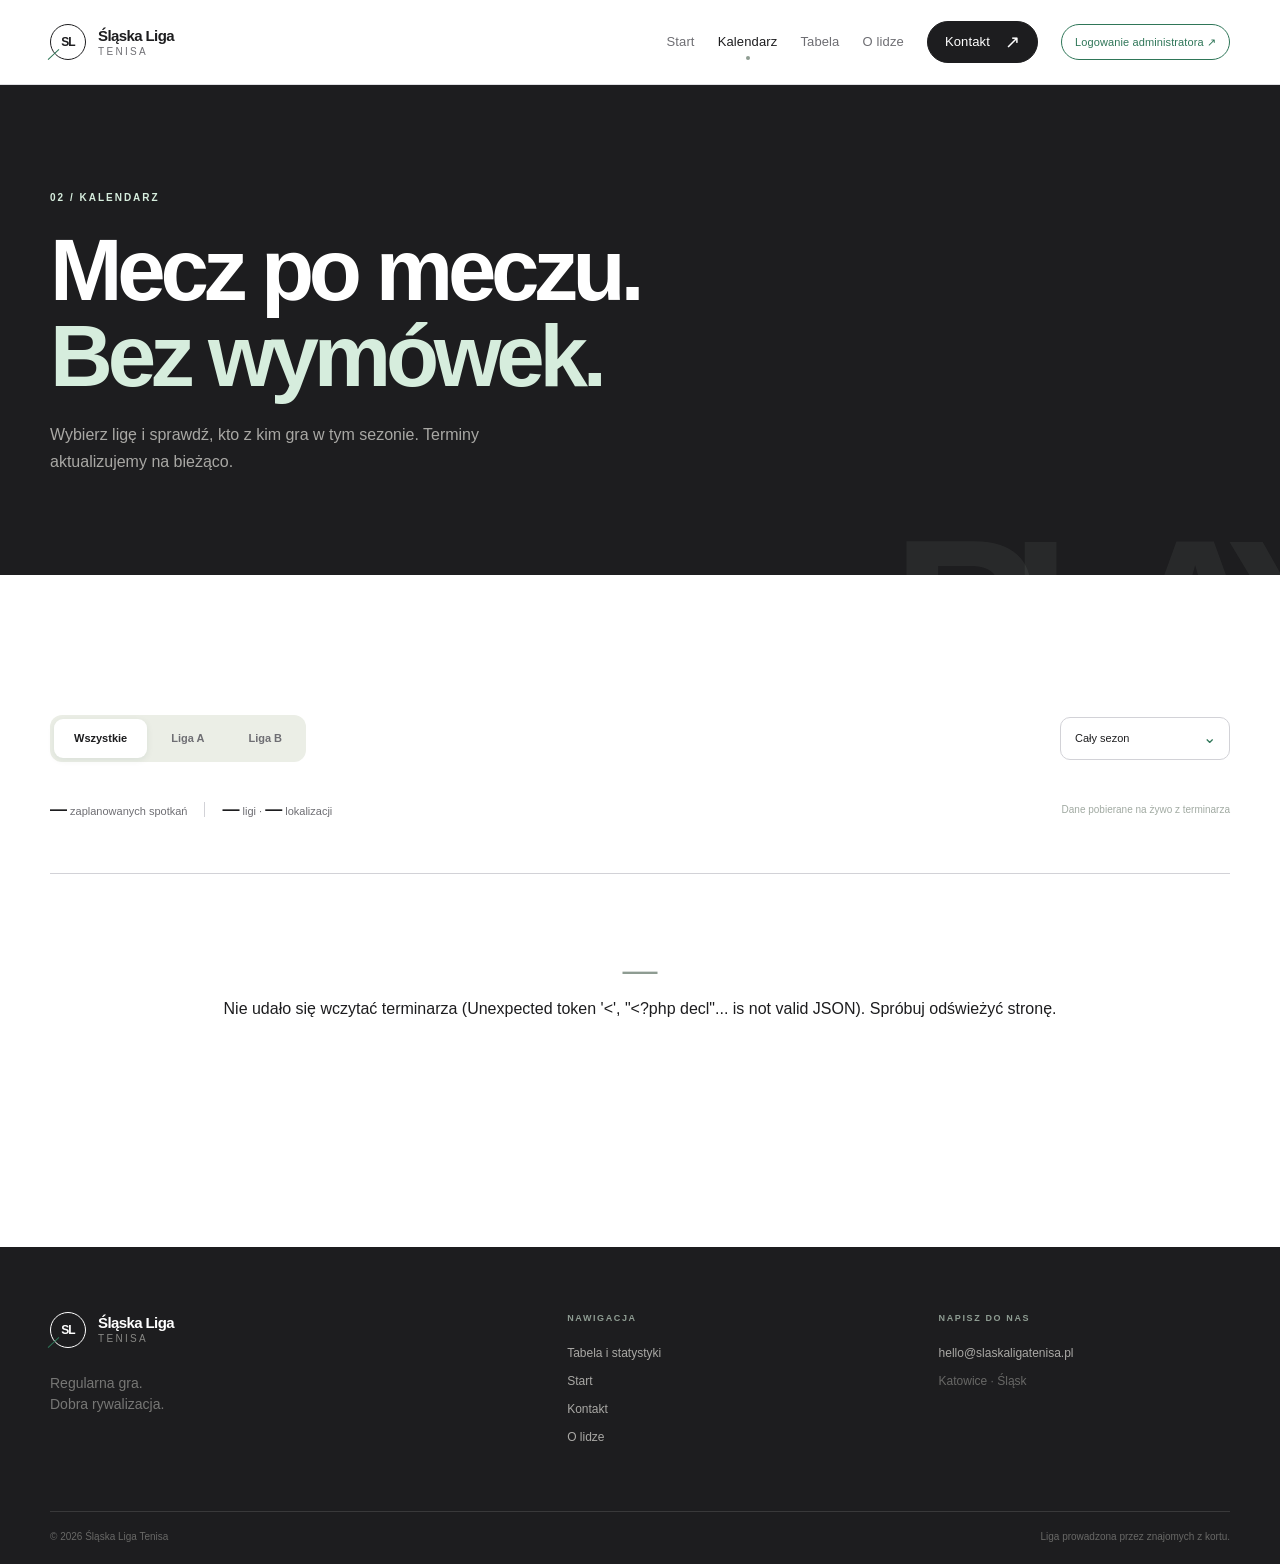
==== commit 3b098d5f: "Add administrator login link and league standings page" ====
--- a/slt-final/kalendarz.html
+++ b/slt-final/kalendarz.html
@@ -12,7 +12,8 @@
     <header class="site-header"><div class="shell header-inner">
       <a class="brand" href="index.html" aria-label="Śląska Liga Tenisa — strona główna"><span class="brand-mark" aria-hidden="true"><span>SL</span><i></i></span><span class="brand-copy"><strong>Śląska Liga</strong><small>Tenisa</small></span></a>
       <button class="menu-toggle" type="button" aria-expanded="false" aria-controls="primary-navigation"><span></span><span></span><span></span><span class="sr-only">Otwórz menu</span></button>
-      <nav id="primary-navigation" class="primary-nav" aria-label="Główna nawigacja"><a data-nav="home" href="index.html">Start</a><a data-nav="calendar" href="kalendarz.html">Kalendarz</a><a data-nav="about" href="o-lidze.html">O lidze</a><a class="nav-cta" data-nav="contact" href="kontakt.html">Kontakt <span>↗</span></a></nav>
+      <nav id="primary-navigation" class="primary-nav" aria-label="Główna nawigacja"><a data-nav="home" href="index.html">Start</a><a data-nav="calendar" href="kalendarz.html">Kalendarz</a><a data-nav="standings" href="tabela.html">Tabela</a>
+          <a data-nav="about" href="o-lidze.html">O lidze</a><a class="nav-cta" data-nav="contact" href="kontakt.html">Kontakt <span>↗</span></a><a class="nav-admin" href="https://slaskaligatenisa.pl/admin">Logowanie administratora <span aria-hidden="true">↗</span></a></nav>
     </div></header>
     <main id="main-content">
       <section class="page-hero"><div class="shell page-hero-inner"><p class="eyebrow reveal">02 / Kalendarz</p><h1 class="reveal reveal-delay">Mecz po meczu.<br /><em>Bez wymówek.</em></h1><p class="page-intro reveal reveal-delay-2">Wybierz ligę i sprawdź, kto z kim gra w tym sezonie. Terminy aktualizujemy na bieżąco.</p></div><div class="page-hero-mark">PLAY</div></section>
@@ -25,7 +26,7 @@
         <div class="empty-state" id="empty-state" hidden><span class="empty-mark">—</span><h3>Brak spotkań dla tego filtra</h3><p>Spróbuj wybrać inną ligę lub miesiąc.</p></div>
       </div></section>
     </main>
-    <footer class="site-footer"><div class="shell footer-main"><div class="footer-brand"><a class="brand brand-footer" href="index.html"><span class="brand-mark" aria-hidden="true"><span>SL</span><i></i></span><span class="brand-copy"><strong>Śląska Liga</strong><small>Tenisa</small></span></a><p>Regularna gra.<br />Dobra rywalizacja.</p></div><div class="footer-nav"><span class="footer-label">Nawigacja</span><a href="index.html">Start</a><a href="kontakt.html">Kontakt</a><a href="o-lidze.html">O lidze</a></div><div class="footer-nav"><span class="footer-label">Napisz do nas</span><a href="mailto:hello@slaskaligatenisa.pl">hello@slaskaligatenisa.pl</a><span class="footer-muted">Katowice · Śląsk</span></div></div><div class="shell footer-bottom"><span>© <span data-year>2026</span> Śląska Liga Tenisa</span><span>Liga prowadzona przez znajomych z kortu.</span></div></footer>
+    <footer class="site-footer"><div class="shell footer-main"><div class="footer-brand"><a class="brand brand-footer" href="index.html"><span class="brand-mark" aria-hidden="true"><span>SL</span><i></i></span><span class="brand-copy"><strong>Śląska Liga</strong><small>Tenisa</small></span></a><p>Regularna gra.<br />Dobra rywalizacja.</p></div><div class="footer-nav"><span class="footer-label">Nawigacja</span><a href="tabela.html">Tabela i statystyki</a><a href="index.html">Start</a><a href="kontakt.html">Kontakt</a><a href="o-lidze.html">O lidze</a></div><div class="footer-nav"><span class="footer-label">Napisz do nas</span><a href="mailto:hello@slaskaligatenisa.pl">hello@slaskaligatenisa.pl</a><span class="footer-muted">Katowice · Śląsk</span></div></div><div class="shell footer-bottom"><span>© <span data-year>2026</span> Śląska Liga Tenisa</span><span>Liga prowadzona przez znajomych z kortu.</span></div></footer>
     <script src="script.js"></script>
   </body>
 </html>
--- a/slt-final/styles.css
+++ b/slt-final/styles.css
@@ -204,3 +204,23 @@
 @media (max-width: 800px) {
   .game-row { grid-template-columns: 1fr; }
 }
+
+/* Tabela sezonu */
+.primary-nav { gap: clamp(12px, 1.8vw, 28px); }
+.primary-nav .nav-admin { padding: 9px 13px; border: 1px solid var(--green); border-radius: 999px; color: var(--green); font-size: 11px; white-space: nowrap; }
+.primary-nav .nav-admin::after { display: none; }
+.nav-admin:focus-visible, .standings-scroll:focus-visible { outline: 3px solid var(--green); outline-offset: 4px; }
+.standings-scroll { overflow-x: auto; border: 1px solid var(--line); border-radius: 14px; }
+.standings-table { width: 100%; min-width: 800px; border-collapse: collapse; font-variant-numeric: tabular-nums; }
+.standings-table th, .standings-table td { padding: 18px 14px; text-align: center; border-bottom: 1px solid var(--line); white-space: nowrap; }
+.standings-table thead { background: var(--forest); color: var(--paper); font-size: 11px; }
+.standings-table tbody { font-size: 13px; }
+.standings-table tbody th { text-align: left; color: var(--forest); }
+.standings-table td:nth-child(3) { font-weight: 700; color: var(--green); }
+.standings-table tbody tr:last-child > * { border-bottom: 0; }
+.standings-table tbody tr:nth-child(even) { background: #f5f5f7; }
+.standings-rules { max-width: 800px; margin-top: 32px; color: var(--muted); font-size: 13px; line-height: 1.7; }
+.standings-rules h2 { font-size: 24px; color: var(--forest); }
+#standings-status { margin: 22px 0; color: var(--muted); }
+@media (min-width: 801px) and (max-width: 1100px) { .header-inner { flex-wrap: wrap; padding-top: 14px; padding-bottom: 14px; gap: 16px; } .primary-nav { flex-wrap: wrap; } }
+@media (max-width: 800px) { .primary-nav .nav-admin { margin-top: 10px; text-align: center; } }
